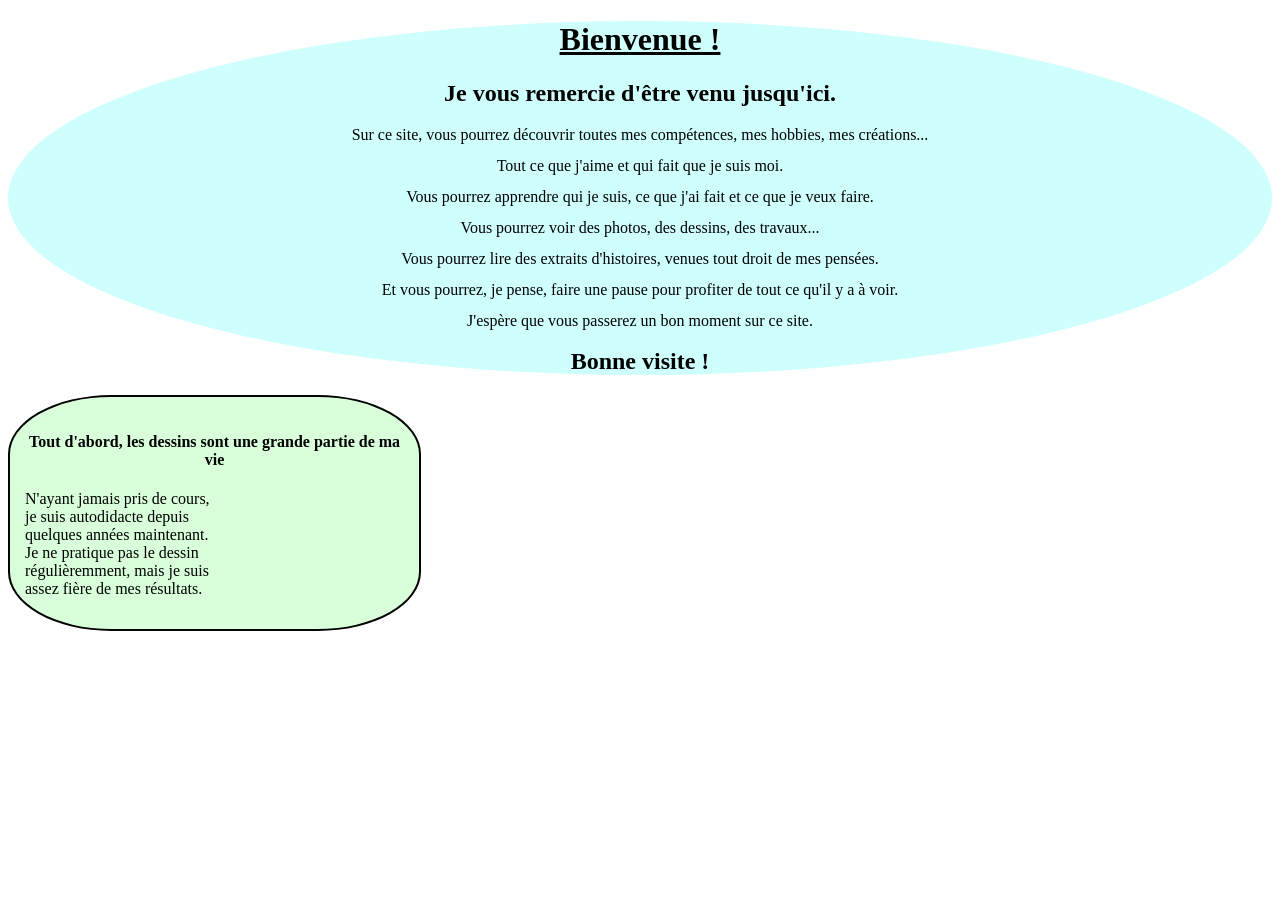
==== site.html @ a098e4d4 "Add files via upload" ====
<!DOCTYPE html>
<html lang="fr"></html>

<head>
    <meta charset="UTF-8">
    <meta name="viewport" content="width=device-width,initial-scale=1.0">
    <title>Présentation - FÉAU Romane</title>
    <link rel="stylesheet" href="site.css">
</head>
<body>
    <header>
        <h1>Bienvenue !</h1>
        <h2>Je vous remercie d'être venu jusqu'ici.</h2>
        <p>Sur ce site, vous pourrez découvrir toutes mes compétences, mes hobbies, mes créations... </p>
        <p>Tout ce que j'aime et qui fait que je suis moi.</p>
        <p>Vous pourrez apprendre qui je suis, ce que j'ai fait et ce que je veux faire.</p>
        <p>Vous pourrez voir des photos, des dessins, des travaux...</p>
        <p>Vous pourrez lire des extraits d'histoires, venues tout droit de mes pensées.</p>
        <p>Et vous pourrez, je pense, faire une pause pour profiter de tout ce qu'il y a à voir.</p>
        <p>J'espère que vous passerez un bon moment sur ce site.</p>
        <h2>Bonne visite !</h2>
    </header>
    <main>
        <p></p>
        <div class="hobbies">
            <div class="dessins">
                <h4>Tout d'abord, les dessins sont une grande partie de ma vie</h4>
                <p>N'ayant jamais pris de cours, je suis autodidacte depuis quelques années maintenant. Je ne pratique pas le dessin régulièremment, mais je suis assez fière de mes résultats.</p>
            </section>
        </div>
    </main>
    <footer>

    </footer>
</body>
---- site.css ----
header{
    background-color:rgb(207, 255, 253);
    color: black;
    text-align: center;
    border-radius: 50%;}
header h1{
    text-decoration: underline;}
header p{
    line-height: 15px;}
.dessins{
    background-color: rgb(216, 255, 217);
    border-radius: 25%;
    border: 2px solid;
    padding: 15px;
    width: 30%;}
.dessins h4{
    text-align: center;}
.dessins p{
    width: 50%;}
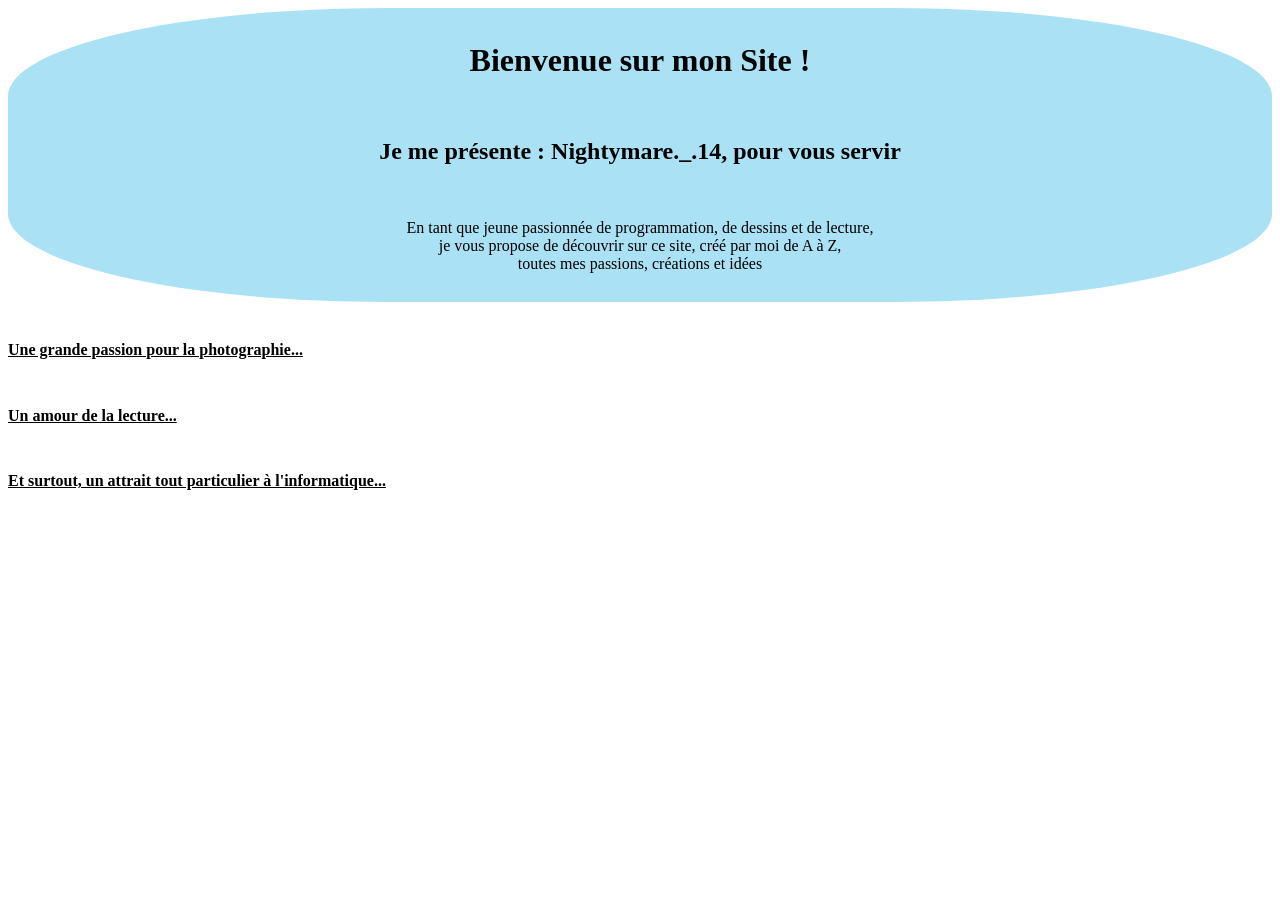
==== commit 48bbd5f6: "Add files via upload" ====
--- a/site.html
+++ b/site.html
@@ -1,35 +1,43 @@
 <!DOCTYPE html>
-<html lang="fr"></html>
+<html lang="fr">
+    <head>
+        <meta charset="UTF-8">
+        <meta name="viewport" content="width=device-width,initial-scale=1.0">
+        <title>Nightymare._.14 - Site Officiel</title>
+        <link rel="stylesheet" href="site.css">
 
-<head>
-    <meta charset="UTF-8">
-    <meta name="viewport" content="width=device-width,initial-scale=1.0">
-    <title>Présentation - FÉAU Romane</title>
-    <link rel="stylesheet" href="site.css">
-</head>
-<body>
-    <header>
-        <h1>Bienvenue !</h1>
-        <h2>Je vous remercie d'être venu jusqu'ici.</h2>
-        <p>Sur ce site, vous pourrez découvrir toutes mes compétences, mes hobbies, mes créations... </p>
-        <p>Tout ce que j'aime et qui fait que je suis moi.</p>
-        <p>Vous pourrez apprendre qui je suis, ce que j'ai fait et ce que je veux faire.</p>
-        <p>Vous pourrez voir des photos, des dessins, des travaux...</p>
-        <p>Vous pourrez lire des extraits d'histoires, venues tout droit de mes pensées.</p>
-        <p>Et vous pourrez, je pense, faire une pause pour profiter de tout ce qu'il y a à voir.</p>
-        <p>J'espère que vous passerez un bon moment sur ce site.</p>
-        <h2>Bonne visite !</h2>
-    </header>
-    <main>
-        <p></p>
-        <div class="hobbies">
-            <div class="dessins">
-                <h4>Tout d'abord, les dessins sont une grande partie de ma vie</h4>
-                <p>N'ayant jamais pris de cours, je suis autodidacte depuis quelques années maintenant. Je ne pratique pas le dessin régulièremment, mais je suis assez fière de mes résultats.</p>
+    </head>
+    <body>
+        <header>
+            <h1>Bienvenue sur mon Site ! </h1><BR>
+            <h2>Je me présente : Nightymare._.14, pour vous servir</h2><BR>
+            
+            <p>En tant que jeune passionnée de programmation, de dessins et de lecture,<BR>
+                je vous propose de découvrir sur ce site, créé par moi de A à Z, <BR>
+                toutes mes passions, créations et idées <BR></p>
+        </header>
+
+        <main>
+            <BR>
+            <section id="intérêts">
+                <div class="passions">
+                    <div class="photo">
+                        <a href="sous_pages/photo.html" >
+                        <h4>Une grande passion pour la photographie...</h4><BR2></a>
+                        
+                        
+                    </div>
+                    <div class="livre">
+                        <a href="sous_pages/livre.html">
+                        <h4>Un amour de la lecture...</h4><BR2></a>
+                    </div>
+                    <div class="code">
+                        <a href="sous_pages/code.html">
+                        <h4>Et surtout, un attrait tout particulier à l'informatique...</h4><BR2></a>
+                    </div>
+                </div>
             </section>
-        </div>
-    </main>
-    <footer>
-
-    </footer>
-</body>+            
+        </main>
+    </body>
+</html>
--- a/site.css
+++ b/site.css
@@ -1,25 +1,19 @@
-header{
-    background-color:rgb(207, 255, 253);
-    color: black;
-    text-align: center;
-    border-radius: 50%;}
-header h1{
-    text-decoration: underline;}
-header p{
-    line-height: 15px;}
-.dessins{
-    background-color: rgb(216, 255, 217);
+header{text-align: center; 
+    background-color:rgba(89, 195, 234, 0.5);
+    border-radius: 30%;
+    padding: 1%;}
+
+a{color: black;}
+
+.passions{display: flex;
+    flex-direction: column;
+    justify-content: space-around;
+    gap: 5px;}
+
+/*.photo{background-image: url(images/IMG_2197.JPG);
+    background-position: 50%;
     border-radius: 25%;
-    border: 2px solid;
-    padding: 15px;
-    width: 30%;}
-.dessins h4{
     text-align: center;}
-.dessins p{
-    width: 50%;}
+*/
 
 
-
-
-
-
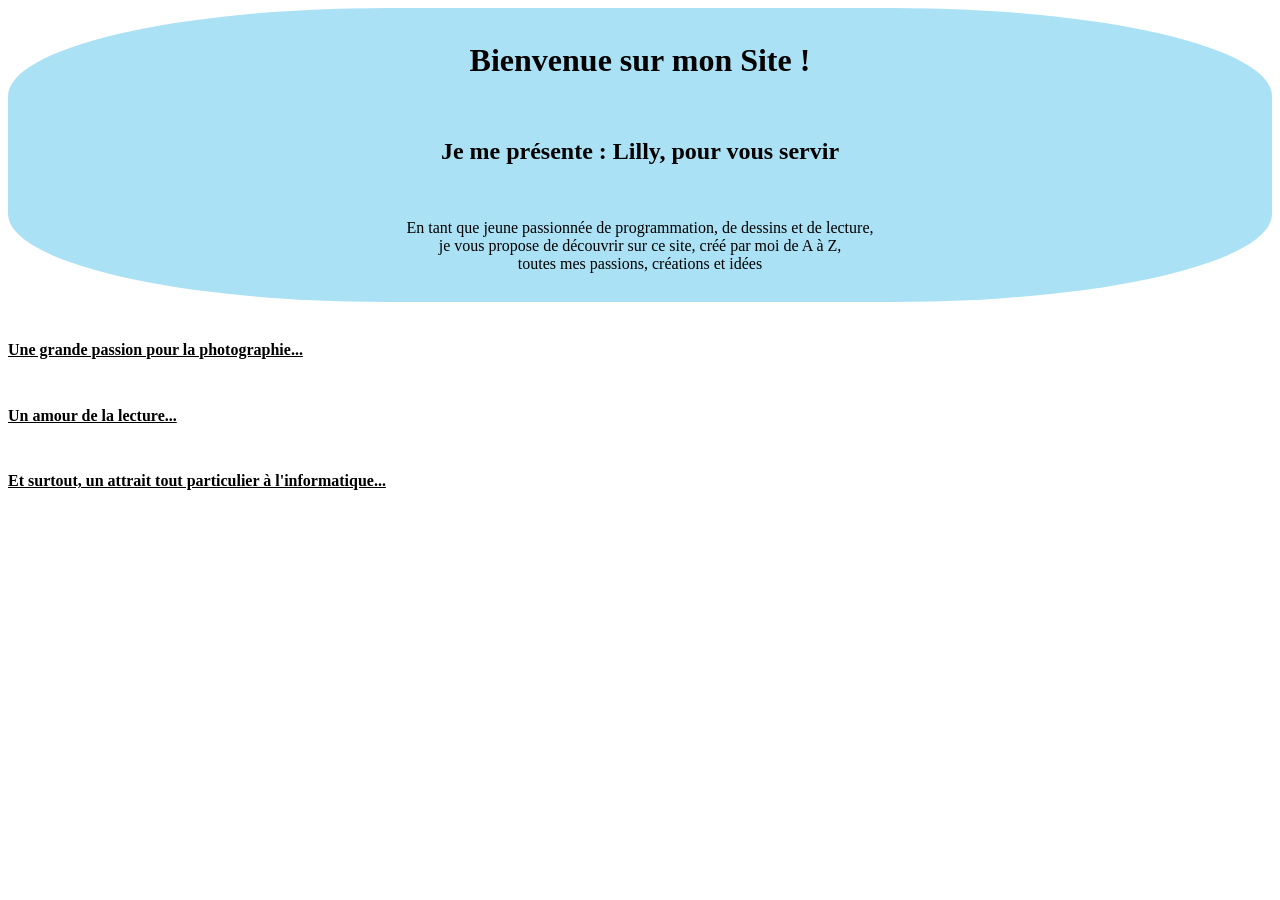
==== commit 4c6a3e1b: "Update site.html" ====
--- a/site.html
+++ b/site.html
@@ -3,14 +3,14 @@
     <head>
         <meta charset="UTF-8">
         <meta name="viewport" content="width=device-width,initial-scale=1.0">
-        <title>Nightymare._.14 - Site Officiel</title>
+        <title>Lilly - Site Officiel</title>
         <link rel="stylesheet" href="site.css">
 
     </head>
     <body>
         <header>
             <h1>Bienvenue sur mon Site ! </h1><BR>
-            <h2>Je me présente : Nightymare._.14, pour vous servir</h2><BR>
+            <h2>Je me présente : Lilly, pour vous servir</h2><BR>
             
             <p>En tant que jeune passionnée de programmation, de dessins et de lecture,<BR>
                 je vous propose de découvrir sur ce site, créé par moi de A à Z, <BR>
@@ -40,4 +40,5 @@
             
         </main>
     </body>
-</html>+
+</html>
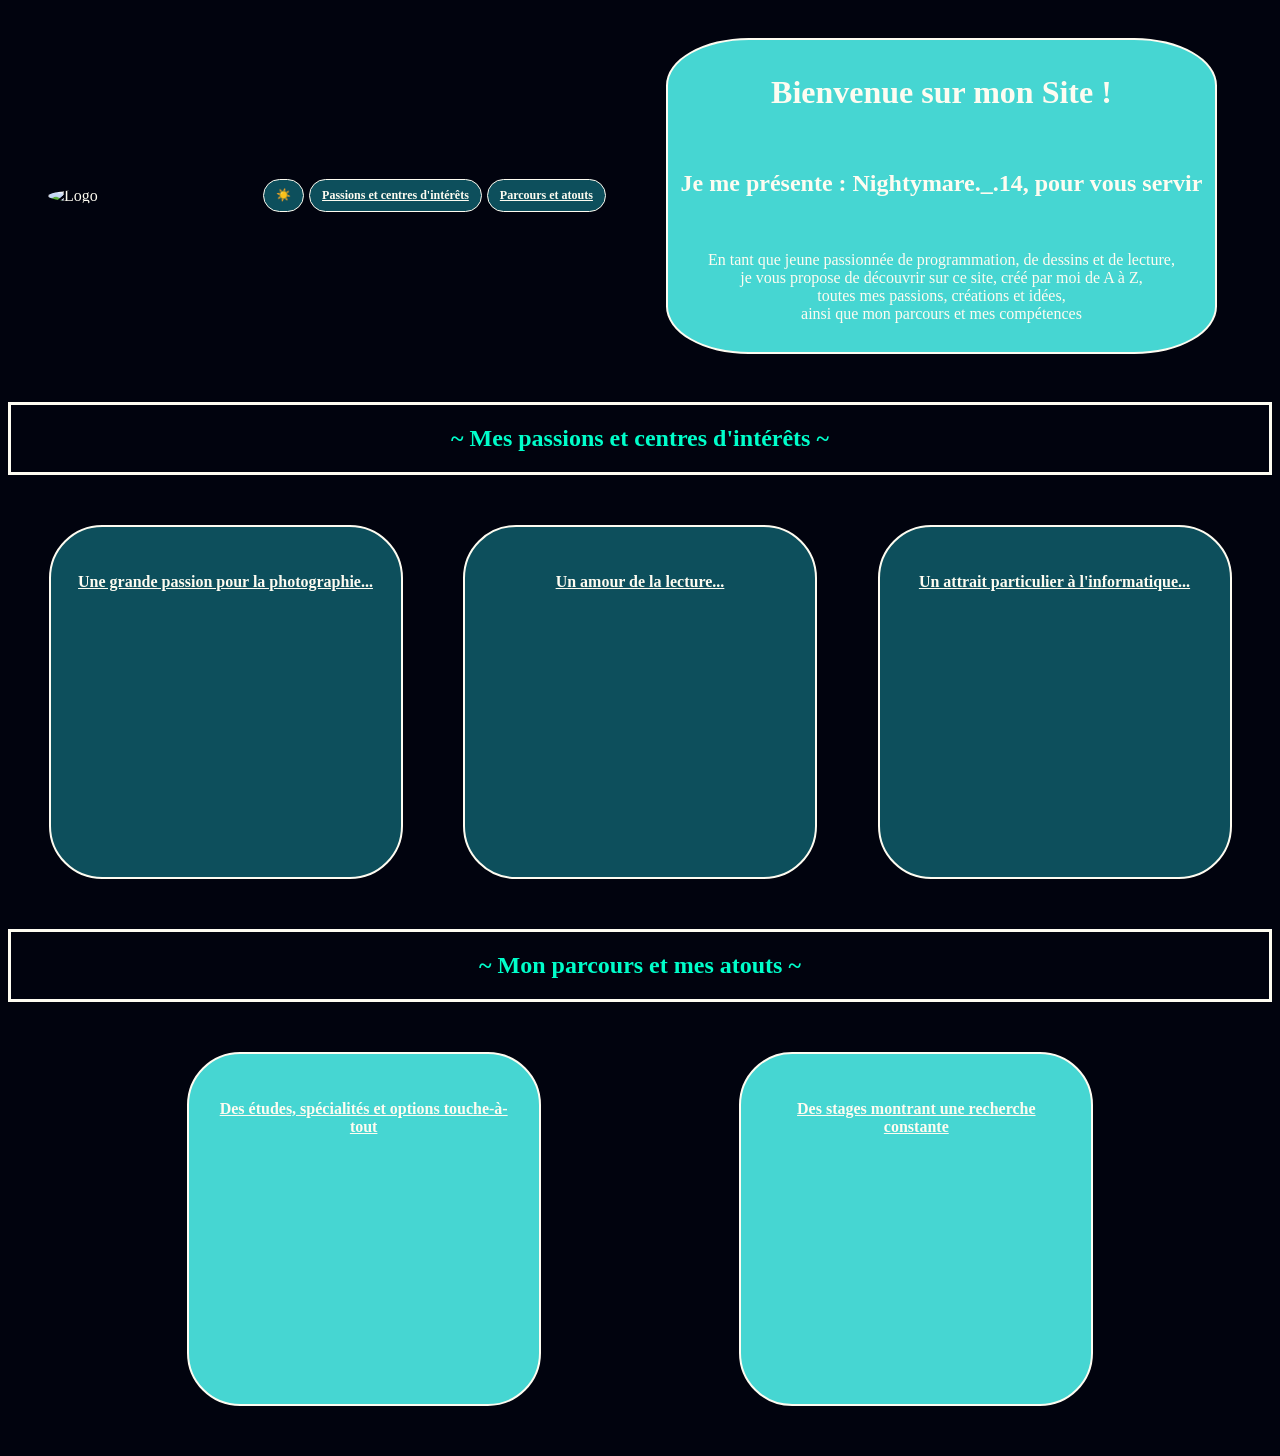
==== commit 36c1d354: "Add files via upload" ====
--- a/site.html
+++ b/site.html
@@ -3,42 +3,65 @@
     <head>
         <meta charset="UTF-8">
         <meta name="viewport" content="width=device-width,initial-scale=1.0">
-        <title>Lilly - Site Officiel</title>
+        <title>Nightymare._.14 - Site Officiel</title>
+        <link rel="stylesheet" href="style.css">
         <link rel="stylesheet" href="site.css">
+        <script src="java.js" defer></script>
 
     </head>
     <body>
         <header>
-            <h1>Bienvenue sur mon Site ! </h1><BR>
-            <h2>Je me présente : Lilly, pour vous servir</h2><BR>
+            <div class="menu">
+                <img id='logo' src="images/Logo_Dark.png" alt="Logo"
+                    style="width: 200px; border-radius: 50%; margin: 15px;">
+                <button id='change-mode' class="bouton">☀️</button>
+                <button class="bouton"><a href="#interets">Passions et centres d'intérêts</a></button>
+                <button class="bouton"><a href="#parcours">Parcours et atouts</a></button>
+            </div>
+            <div class="header">
+                <h1>Bienvenue sur mon Site ! </h1><BR>
+                <h2>Je me présente : Nightymare._.14, pour vous servir</h2><BR>
             
-            <p>En tant que jeune passionnée de programmation, de dessins et de lecture,<BR>
+                <p>En tant que jeune passionnée de programmation, de dessins et de lecture,<BR>
                 je vous propose de découvrir sur ce site, créé par moi de A à Z, <BR>
-                toutes mes passions, créations et idées <BR></p>
+                toutes mes passions, créations et idées, <BR>
+                ainsi que mon parcours et mes compétences<BR></p>
+            </div>
         </header>
 
         <main>
             <BR>
-            <section id="intérêts">
-                <div class="passions">
-                    <div class="photo">
-                        <a href="sous_pages/photo.html" >
-                        <h4>Une grande passion pour la photographie...</h4><BR2></a>
-                        
-                        
-                    </div>
-                    <div class="livre">
-                        <a href="sous_pages/livre.html">
-                        <h4>Un amour de la lecture...</h4><BR2></a>
-                    </div>
-                    <div class="code">
-                        <a href="sous_pages/code.html">
-                        <h4>Et surtout, un attrait tout particulier à l'informatique...</h4><BR2></a>
-                    </div>
+            <div id='interets' class="section">
+                <h2>~ Mes passions et centres d'intérêts ~</h2>
+            </div>
+            <div class="content">
+                <div class="passion">
+                    <a href="sous_pages/photo.html" >
+                    <h4>Une grande passion pour la photographie...</h4><BR2></a>  
                 </div>
-            </section>
-            
+                <div class="passion">
+                    <a href="sous_pages/livre.html">
+                    <h4>Un amour de la lecture...</h4><BR2></a>
+                </div>
+                <div class="passion">
+                    <a href="sous_pages/code.html">
+                    <h4>Un attrait particulier à l'informatique...</h4><BR2></a>
+                </div>
+            </div>
+
+            <div id='parcours' class="section">
+                <h2>~ Mon parcours et mes atouts ~</h2>
+            </div>
+            <div class="content">
+                <div class="travail">
+                    <a href="sous_pages/étude.html" >
+                    <h4>Des études, spécialités et options touche-à-tout</h4><BR2></a>  
+                </div>
+                <div class="travail">
+                    <a href="sous_pages/stage.html">
+                    <h4>Des stages montrant une recherche constante</h4><BR2></a>
+                </div>
+            </div>
         </main>
     </body>
-
-</html>
+</html>
--- a/style.css
+++ b/style.css
@@ -0,0 +1,37 @@
+.clair {
+    --bg-color: #fefcf1;
+    --text-color: #01030e;
+    --color-1: #f1afa2;
+    --color-2: #b9272e;
+    --color-3: #ff0135;
+}
+
+body {
+    --bg-color: #01030e;
+    --text-color: #fefcf1;  
+    --color-1: #0d4f5c;
+    --color-2: #46d6d2;
+    --color-3: #00feca;
+}
+
+html {
+    scroll-behavior: smooth;
+}
+
+body {
+    background-color: var(--bg-color);
+    color: var(--text-color);
+    transition: 0.5s;
+}
+
+.bouton {
+  color: var(--bg-color);
+  background-color: var(--color-1);
+  transition: all 1s ease-out;
+  border: 1px solid var(--text-color);
+  border-radius: 18px;
+  padding: 8px 12px;
+  margin-right: 5px;
+  text-align: center;
+  font: bold 12px Verdana;
+}
--- a/site.css
+++ b/site.css
@@ -1,19 +1,70 @@
-header{text-align: center; 
-    background-color:rgba(89, 195, 234, 0.5);
-    border-radius: 30%;
-    padding: 1%;}
+a{
+    color: var(--text-color);
+    transition: 0.5s;
+}
 
-a{color: black;}
+header {
+    display: flex;
+    justify-content: space-evenly;
+    align-items: center;
+    flex-wrap: wrap;
+}
 
-.passions{display: flex;
-    flex-direction: column;
-    justify-content: space-around;
-    gap: 5px;}
+.header{
+    text-align: center; 
+    background-color:var(--color-2);
+    border: 2px solid var(--text-color);
+    border-radius: 15%;
+    padding: 1%;
+    margin: 30px;
+    transition: 0.5s;
+}
 
-/*.photo{background-image: url(images/IMG_2197.JPG);
-    background-position: 50%;
-    border-radius: 25%;
-    text-align: center;}
-*/
+.menu{
+    display: flex;
+    align-items: center;
+    flex-wrap: wrap;
+}
+
+.section{
+    border: 3px solid var(--text-color);
+    color: var(--color-3);
+    text-align: center;
+    margin-bottom: 30px;
+    transition: 0.5s;
+}
+
+.content {
+    display: flex;
+    justify-content: space-evenly;
+    margin-bottom: 30px;
+}
+
+.passion {
+    background-color: var(--color-1);
+    border: 2px solid var(--text-color);
+    border-radius: 15%;
+    padding: 25px;
+    margin: 20px;
+	float: left;
+    width: 300px;
+    height: 300px;
+    text-align: center;
+    transition: 0.5s;
+}
+
+.travail {
+    background-color: var(--color-2);
+    border: 2px solid var(--text-color);
+    border-radius: 15%;
+    padding: 25px;
+    margin: 20px;
+	float: left;
+    width: 300px;
+    height: 300px;
+    text-align: center;
+    transition: 0.5s;
+}
 
 
+
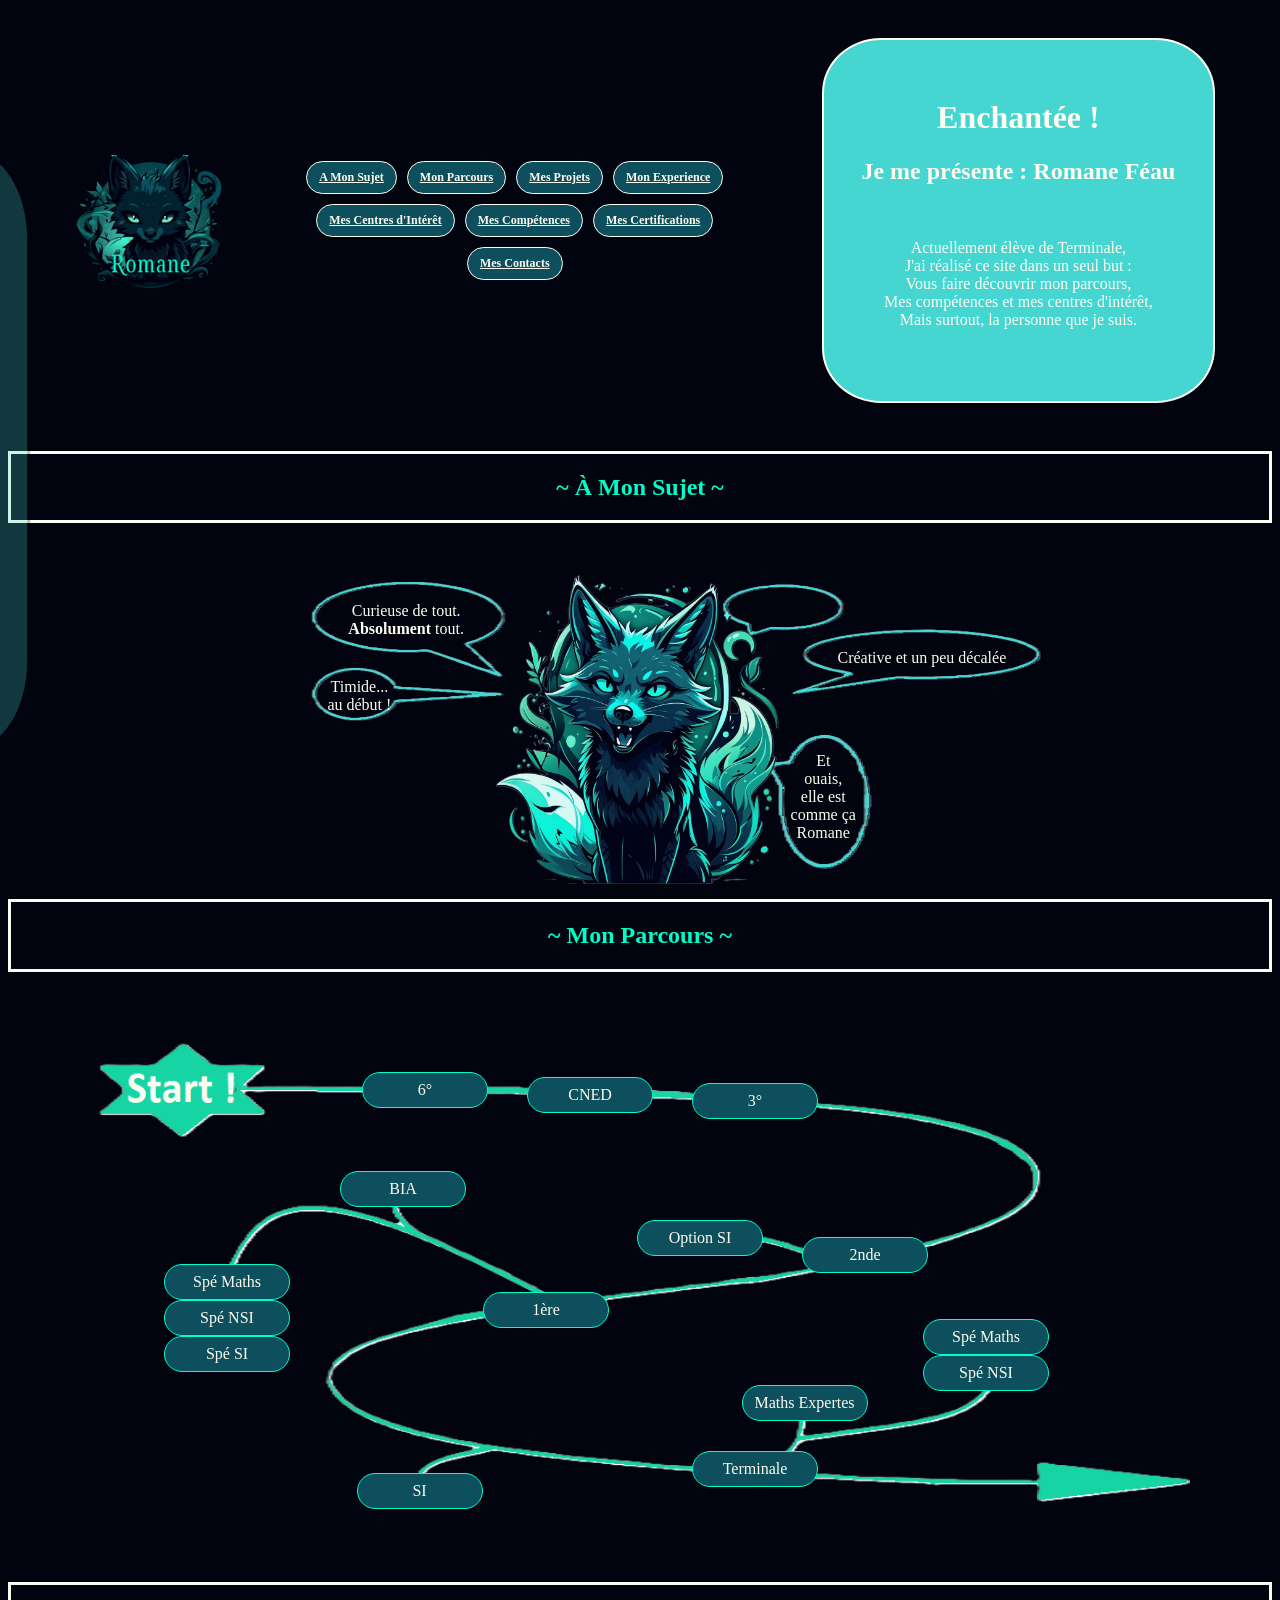
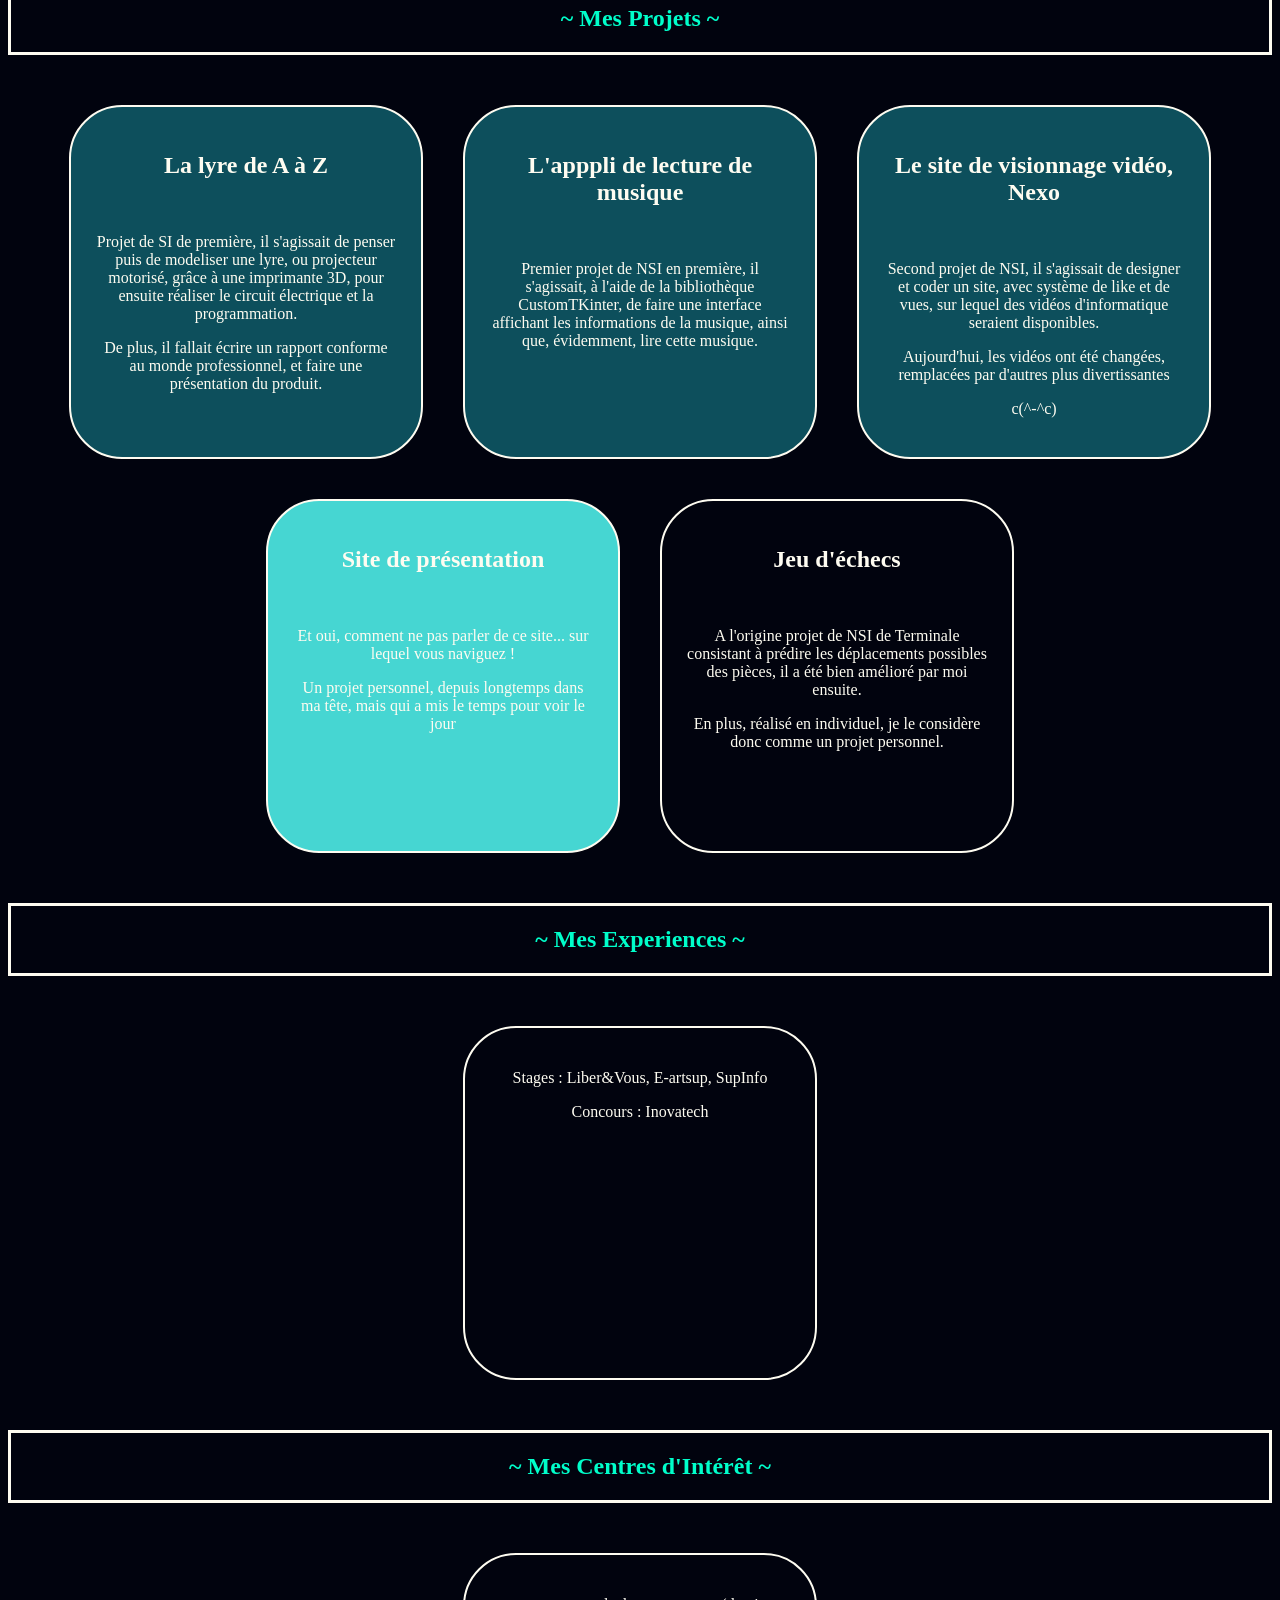
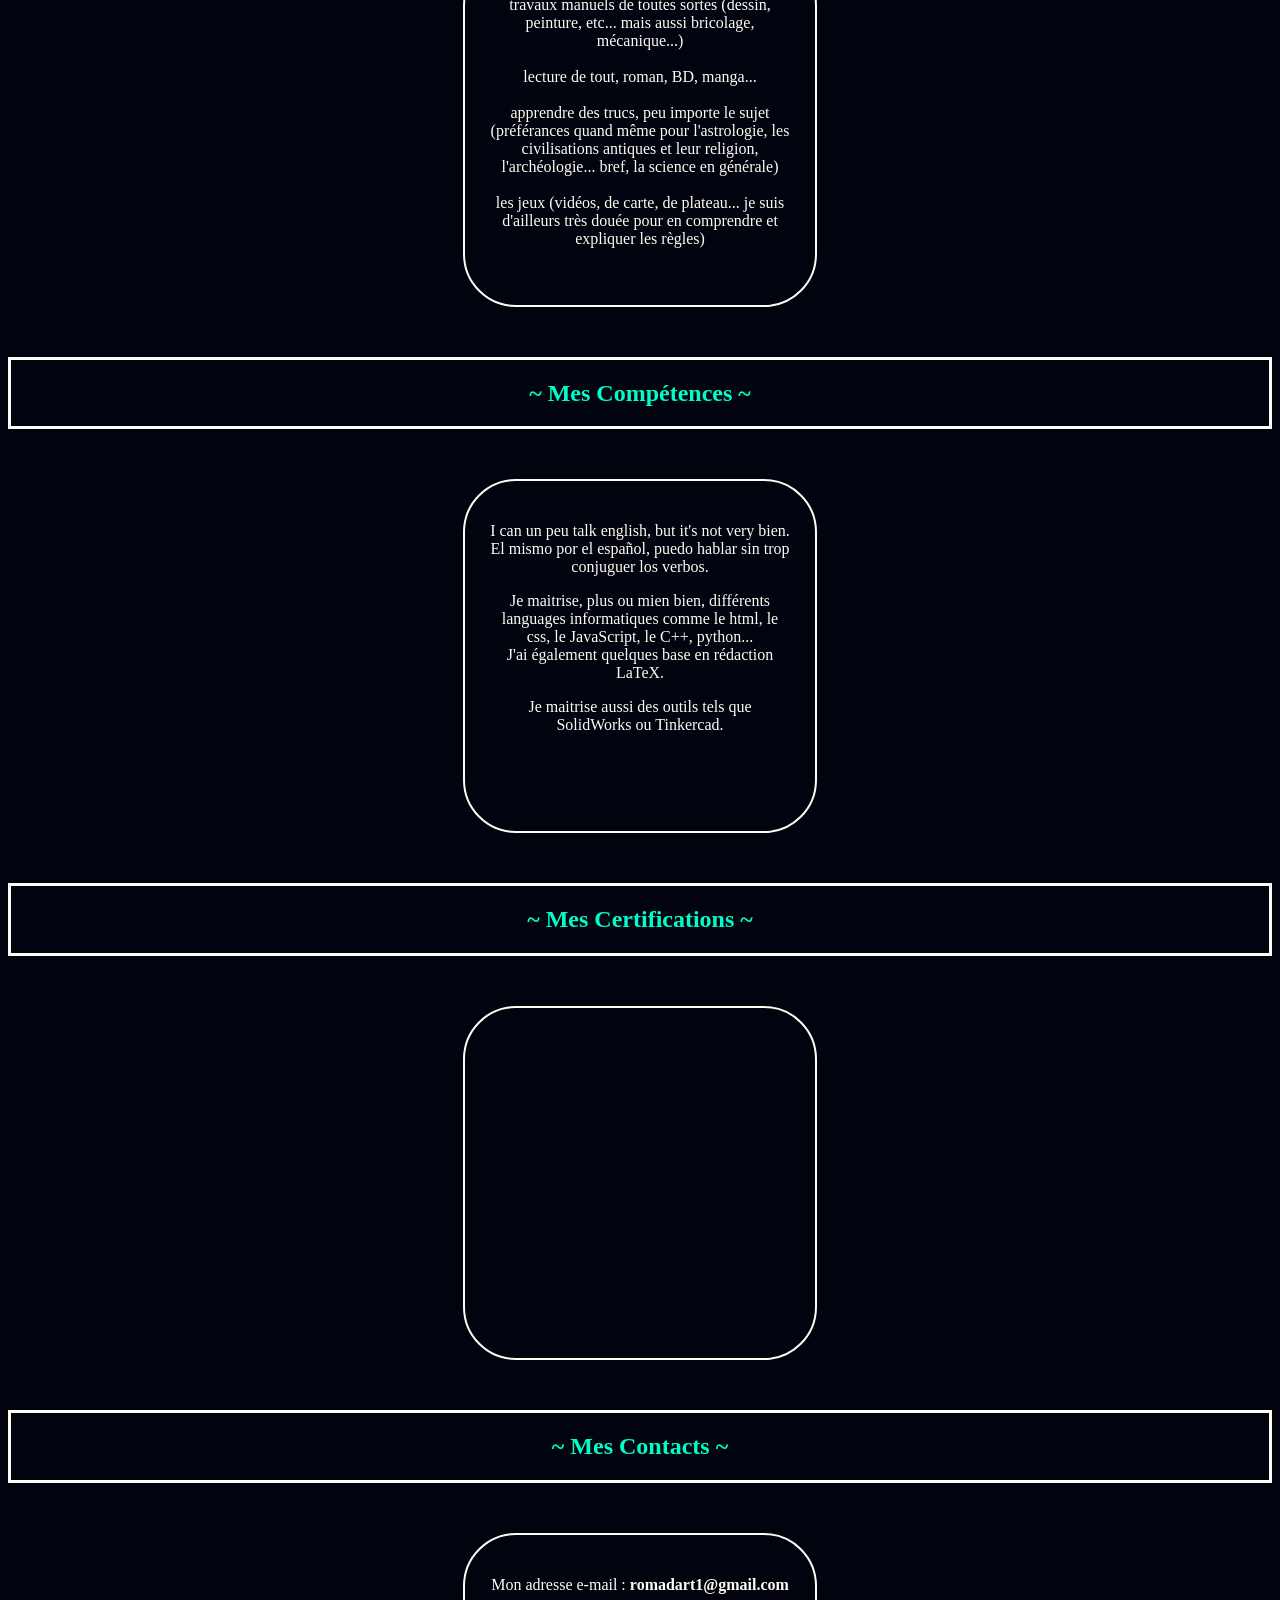
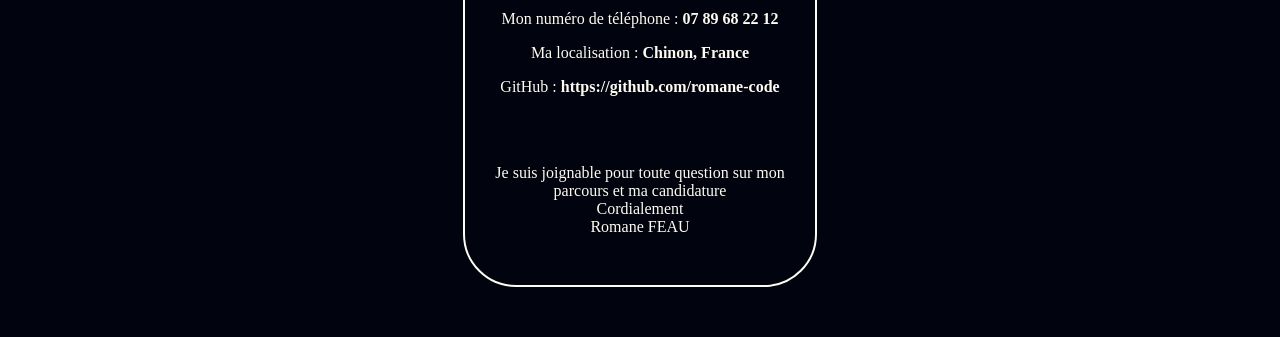
==== commit a015a2ee: "Add files via upload" ====
--- a/site.html
+++ b/site.html
@@ -3,65 +3,223 @@
     <head>
         <meta charset="UTF-8">
         <meta name="viewport" content="width=device-width,initial-scale=1.0">
-        <title>Nightymare._.14 - Site Officiel</title>
+        <title>Romane FEAU - Site Officiel</title>
         <link rel="stylesheet" href="style.css">
         <link rel="stylesheet" href="site.css">
         <script src="java.js" defer></script>
+        <script> 
+        const mode = localStorage.getItem('mode');
+        if (mode === 'clair') { 
+            document.documentElement.classList.add('clair');
+        }</script>
 
     </head>
-    <body>
+
+    <body id='accueil'>
         <header>
-            <div class="menu">
-                <img id='logo' src="images/Logo_Dark.png" alt="Logo"
+            <div id="menu">
+                <img id='logo2' src="image/Logo.png" alt="Logo"
                     style="width: 200px; border-radius: 50%; margin: 15px;">
+            <div class="reperes">
+                <p class="bouton"><a href="#moi">A Mon Sujet</a></p>
+                <p class="bouton"><a href="#parcours">Mon Parcours</a></p>
+                <p class="bouton"><a href="#projets">Mes Projets</a></p>
+                <p class="bouton"><a href="#experience">Mon Experience</a></p>
+                <p class="bouton"><a href="#interets">Mes Centres d'Intérêt</a></p>
+                <p class="bouton"><a href="#compétences">Mes Compétences</a></p>
+                <p class="bouton"><a href="#certifications">Mes Certifications</a></p>
+                <p class="bouton"><a href="#contact">Mes Contacts</a></p>
+            </div>
+            </div>
+
+            <div id="menu-lateral">
                 <button id='change-mode' class="bouton">☀️</button>
-                <button class="bouton"><a href="#interets">Passions et centres d'intérêts</a></button>
-                <button class="bouton"><a href="#parcours">Parcours et atouts</a></button>
-            </div>
+                <p class="bouton"><a href="#accueil">Accueil</a></p>
+                <img id='logo' src="image/Logo.png" alt="Logo"
+                    style="width: 200px; border-radius: 50%; margin: 15px;">
+            <div class="reperes-lateral">
+                <p class="bouton"><a href="#moi">A Mon Sujet</a></p>
+                <p class="bouton"><a href="#parcours">Mon Parcours</a></p>
+                <p class="bouton"><a href="#projets">Mes Projets</a></p>
+                <p class="bouton"><a href="#experience">Mon Experience</a></p>
+                <p class="bouton"><a href="#interets">Mes Centres d'Intérêt</a></p>
+                <p class="bouton"><a href="#compétences">Mes Compétences</a></p>            
+                <p class="bouton"><a href="#certifications">Mes Certifications</a></p>
+                <p class="bouton"><a href="#contact">Mes Contacts</a></p>
+            </div>
+            </div>
+
             <div class="header">
-                <h1>Bienvenue sur mon Site ! </h1><BR>
-                <h2>Je me présente : Nightymare._.14, pour vous servir</h2><BR>
-            
-                <p>En tant que jeune passionnée de programmation, de dessins et de lecture,<BR>
-                je vous propose de découvrir sur ce site, créé par moi de A à Z, <BR>
-                toutes mes passions, créations et idées, <BR>
-                ainsi que mon parcours et mes compétences<BR></p>
+                <h1>Enchantée ! </h1>
+                <h2>Je me présente : Romane Féau</h2><BR>
+                <p>Actuellement élève de Terminale, <BR>
+                    J'ai réalisé ce site dans un seul but :<BR>
+                    Vous faire découvrir mon parcours, <BR>
+                    Mes compétences et mes centres d'intérêt, <BR>
+                    Mais surtout, la personne que je suis.</p><BR>
             </div>
         </header>
 
         <main>
             <BR>
+            
+            <div id='moi' class="section">
+                <h2>~ À Mon Sujet ~</h2>
+            </div>
+            <div id='mon_sujet' class="content">
+                <img id='renard3' src="image/Renard_3.png" alt="Renard"
+                    style="width: 350px; margin: 15px;">
+                <p style="top: 16%; left: 31.5%; text-align: center;">Curieuse de tout. <BR> <b>Absolument</b> tout.</p>
+                <p style="top: 27.9%; left: 72.3%;">Créative et un peu décalée</p>
+                <p style="top: 40%; left: 27.8%; text-align: center;">Timide... <BR> au début ! </p>
+                <p style="top: 72%; left: 64.5%; text-align: center;">Et <BR> ouais, <BR> elle est <BR> comme ça <BR> Romane </p>
+            </div>
+
+
+            <div id='parcours' class="section">
+                <h2>~ Mon Parcours ~</h2>
+            </div>
+            <div id='etudes' class="content">
+                <p style="top: 15%; left: 30%;">6°</p>
+                <p style="top: 16%; left: 45%;">CNED</p>
+                <p style="top: 17%; left: 60%;">3°</p>
+                <p style="top: 45%; left: 70%;">2nde</p>
+                    <p style="top: 42%; left: 55%;">Option SI</p>
+                <p style="top: 55%; left: 41%;">1ère</p>
+                    <p style="top: 50%; left: 12%;">Spé Maths</p>
+                    <p style="top: 56.5%; left: 12%;">Spé NSI</p>
+                    <p style="top: 63%; left: 12%;">Spé SI</p>
+                    <p style="top: 33%; left: 28%;">BIA</p>
+                <p style="top: 88%; left: 29.5%;">SI</p>
+                <p style="top: 84%; left: 60%;">Terminale</p>
+                    <p style="top: 72%; left: 64.5%;">Maths Expertes</p>
+                    <p style="top: 60%; left: 81%;">Spé Maths</p>
+                    <p style="top: 66.5%; left: 81%;">Spé NSI</p>
+            </div>
+
+
+            <div id='projets' class="section">
+                <h2>~ Mes Projets ~</h2>
+            </div>
+            <div class="content">
+                <div class="zoomable">
+                <div id='Lyre' class="box">
+                    <h2> La lyre de A à Z </h2><BR>
+                    <p> Projet de SI de première, 
+                        il s'agissait de penser puis de modeliser une lyre, ou projecteur motorisé, grâce à une imprimante 3D,
+                        pour ensuite réaliser le circuit électrique et la programmation.</p>
+                    <p> De plus, il fallait écrire un rapport conforme au monde professionnel, et faire une présentation du produit.</p>    
+                </div></div>
+
+
+                <div class="zoomable">
+                <div id='Musique' class="box">
+                    <h2> L'apppli de lecture de musique </h2><BR>
+                    <p> Premier projet de NSI en première, 
+                        il s'agissait, à l'aide de la bibliothèque CustomTKinter,
+                        de faire une interface affichant les informations de la musique, 
+                        ainsi que, évidemment, lire cette musique.</p>  
+                </div></div>
+
+                <div class="zoomable">
+                <div id='Vidéo' class="box">
+                    <h2> Le site de visionnage vidéo, Nexo </h2><BR>
+                    <p> Second projet de NSI, 
+                        il s'agissait de designer et coder un site, 
+                        avec système de like et de vues,
+                        sur lequel des vidéos d'informatique seraient disponibles.</p>
+                    <p> Aujourd'hui, les vidéos ont été changées, remplacées par d'autres plus divertissantes</p> 
+                    <p> c(^-^c) </p> 
+                </div></div>
+
+                <div class="zoomable">
+                <div id='Site' class="box">
+                    <h2> Site de présentation </h2><BR>
+                    <p> Et oui, comment ne pas parler de ce site... sur lequel vous naviguez !</p>
+                    <p> Un projet personnel, depuis longtemps dans ma tête, mais qui a mis le temps pour voir le jour</p>  
+                </div></div>
+
+                <div class="zoomable">
+                <div id='Echec' class="box">
+                    <h2> Jeu d'échecs </h2><BR>
+                    <p> A l'origine projet de NSI de Terminale consistant à prédire les déplacements possibles des pièces, il a été bien amélioré par moi ensuite.</p>
+                    <p> En plus, réalisé en individuel, je le considère donc comme un projet personnel.</p>  
+                </div></div>
+
+            </div>
+
+
+            <div id='experience' class="section">
+                <h2>~ Mes Experiences ~</h2>
+            </div>
+            <div class="content">
+                <div class="box">
+                    <p>Stages : Liber&Vous, E-artsup, SupInfo</p>
+                    <p>Concours : Inovatech</p>
+                </div>
+            </div>
+
+
             <div id='interets' class="section">
-                <h2>~ Mes passions et centres d'intérêts ~</h2>
-            </div>
-            <div class="content">
-                <div class="passion">
-                    <a href="sous_pages/photo.html" >
-                    <h4>Une grande passion pour la photographie...</h4><BR2></a>  
-                </div>
-                <div class="passion">
-                    <a href="sous_pages/livre.html">
-                    <h4>Un amour de la lecture...</h4><BR2></a>
-                </div>
-                <div class="passion">
-                    <a href="sous_pages/code.html">
-                    <h4>Un attrait particulier à l'informatique...</h4><BR2></a>
-                </div>
-            </div>
-
-            <div id='parcours' class="section">
-                <h2>~ Mon parcours et mes atouts ~</h2>
-            </div>
-            <div class="content">
-                <div class="travail">
-                    <a href="sous_pages/étude.html" >
-                    <h4>Des études, spécialités et options touche-à-tout</h4><BR2></a>  
-                </div>
-                <div class="travail">
-                    <a href="sous_pages/stage.html">
-                    <h4>Des stages montrant une recherche constante</h4><BR2></a>
+                <h2>~ Mes Centres d'Intérêt ~</h2>
+            </div>
+            <div class="content">
+                <div class="box">
+                    <p>travaux manuels de toutes sortes (dessin, peinture, etc... mais aussi bricolage, mécanique...)<br> <br>
+                        lecture de tout, roman, BD, manga... <br> <br>
+                        apprendre des trucs, peu importe le sujet (préférances quand même pour l'astrologie, les civilisations antiques et leur religion, l'archéologie... bref, la science en générale)<br><br>
+                        les jeux (vidéos, de carte, de plateau... je suis d'ailleurs très douée pour en comprendre et expliquer les règles)</p>
+                </div>
+            </div>
+
+
+            <div id='compétences' class="section">
+                <h2>~ Mes Compétences ~</h2>
+            </div>
+            <div class="content">
+                <div class="box">
+                    <p> I can un peu talk english, but it's not very bien. El mismo por el español, puedo hablar sin trop conjuguer los verbos.</p>
+                    <p> Je maitrise, plus ou mien bien, différents languages informatiques comme le html, le css, le JavaScript, le C++, python...<br>
+                        J'ai également quelques base en rédaction LaTeX.</p>
+                    <p> Je maitrise aussi des outils tels que SolidWorks ou Tinkercad.</p>
+                </div>
+            </div>            
+
+
+             <div id='certifications' class="section">
+                <h2>~ Mes Certifications ~</h2>
+            </div>
+            <div class="content">
+                <div class="box">
+                </div>
+            </div>
+
+
+            <div id='contact' class="section">
+                <h2>~ Mes Contacts ~</h2>
+            </div>
+            <div class="content">
+                <div class="box">
+                    <p>Mon adresse e-mail : <b>romadart1@gmail.com</b></p>
+                    <p>Mon numéro de téléphone : <b>07 89 68 22 12</b></p>
+                    <p>Ma localisation : <b>Chinon, France</b></p>
+                    <p>GitHub : <b>https://github.com/romane-code</b></p>
+                    <BR><BR>
+                    <p>Je suis joignable pour toute question sur mon parcours et ma candidature <BR>
+                        Cordialement <BR>
+                        Romane FEAU</p>
+                    
                 </div>
             </div>
         </main>
+
+        <div id="overlay"></div>
+
+        <div id="Details_Lyre" class="detail">
+            <h2> La lyre, de A à Z</h2><BR>
+            <p> Projet de 12H réalisé en groupe de 6</p>
+            <p> Il ne fut malheureusement jamais terminé, pour cause d'imprimante 3D hors service</p>
+                    
+        </div>
     </body>
 </html>
--- a/style.css
+++ b/style.css
@@ -4,25 +4,63 @@
     --color-1: #f1afa2;
     --color-2: #b9272e;
     --color-3: #ff0135;
+    --img-1 : url(image/Mon_sujet_inverse.png);
+    --img-2 : url(image/Parcours_inverse.png);
 }
-
 body {
     --bg-color: #01030e;
     --text-color: #fefcf1;  
-    --color-1: #0d4f5c;
-    --color-2: #46d6d2;
+    --color-1: rgb(13, 79, 92);
+    --color-2: rgb(70, 214, 210);
     --color-3: #00feca;
+    --img-1 : url(image/Mon_sujet.png);
+    --img-2 : url(image/Parcours_2.png);
 }
+
+
 
 html {
     scroll-behavior: smooth;
 }
-
 body {
     background-color: var(--bg-color);
     color: var(--text-color);
     transition: 0.5s;
 }
+a {
+    color: var(--text-color);
+    transition: 0.5s;
+}
+
+
+
+#logo, #logo2, #renard3 {
+    opacity: 1;
+    transition: opacity 0.5s ease;
+}
+#logo.fade, #logo2.fade, #renard3.fade {
+    opacity: 0;
+}
+
+
+
+header {
+    display: flex;
+    justify-content: space-evenly;
+    align-items: center;
+    flex-wrap: wrap;
+}
+.header{
+    text-align: center; 
+    background-color:var(--color-2);
+    border: 2px solid var(--text-color);
+    border-radius: 15%;
+    padding: 3%;
+    margin: 30px;
+    transition: 0.5s;
+}
+
+
 
 .bouton {
   color: var(--bg-color);
@@ -31,7 +69,81 @@
   border: 1px solid var(--text-color);
   border-radius: 18px;
   padding: 8px 12px;
-  margin-right: 5px;
+  margin: 5px;
   text-align: center;
   font: bold 12px Verdana;
-}+}
+.bouton:hover {
+    transform: scale(1.1);
+}
+
+
+
+#menu{
+    display: flex;
+    justify-content: center;
+    align-items: center;
+    flex-wrap: wrap;
+}
+.reperes {
+    width: 500px;
+    display: flex;
+    justify-content: center;
+    flex-wrap: wrap;
+}
+
+#menu-lateral {
+    background-color: var(--color-2);
+    border-radius: 15%;
+    border: 3px solid var(--bg-color);
+    padding: 3%;
+
+    position: fixed;
+    top: 50%;
+    left: 30px;
+    width: 300px;
+    transform: translate(-100%, -50%);
+    transition: 0.5s;
+
+    display: flex;
+    align-items: center;
+    justify-content: center;
+    flex-wrap: wrap;
+    flex-direction: column;
+    gap: 10px;
+    opacity: 0.25;
+    z-index: 2;
+}
+#menu-lateral:hover {
+    left: -50px;
+    opacity: 1;
+    transition: 0.5s;
+    transform: translate(0, -50%);
+    z-index: 2;
+}
+.reperes-lateral {
+    width: 300px;
+    display: flex;
+    justify-content: center;
+    flex-wrap: wrap;
+    z-index: 3;
+}
+
+
+
+
+
+
+
+
+
+
+
+
+
+
+
+
+
+
+
--- a/site.css
+++ b/site.css
@@ -1,30 +1,30 @@
-a{
-    color: var(--text-color);
-    transition: 0.5s;
-}
-
-header {
+.content {
     display: flex;
-    justify-content: space-evenly;
-    align-items: center;
+    justify-content: center;
+    margin-bottom: 30px;
+    margin: 0 auto 30px;
     flex-wrap: wrap;
 }
 
-.header{
-    text-align: center; 
-    background-color:var(--color-2);
+
+
+.box {
     border: 2px solid var(--text-color);
     border-radius: 15%;
-    padding: 1%;
-    margin: 30px;
-    transition: 0.5s;
+    padding: 25px;
+    margin: 20px;
+	float: left;
+    width: 300px;
+    height: 300px;
+    text-align: center;
+    transition: transform 0.5s ease;
+}
+.box:hover {
+    transform: scale(1.2);
+    z-index: 2;
 }
 
-.menu{
-    display: flex;
-    align-items: center;
-    flex-wrap: wrap;
-}
+
 
 .section{
     border: 3px solid var(--text-color);
@@ -34,37 +34,118 @@
     transition: 0.5s;
 }
 
-.content {
-    display: flex;
-    justify-content: space-evenly;
-    margin-bottom: 30px;
+
+
+#mon_sujet {
+    position: relative;
+    width: 100%;
+    aspect-ratio: 4/1;
+  
+    background-image: var(--img-1);
+    background-size: contain;
+    background-position: center;
+    background-repeat: no-repeat;
+    transition: background-image 0.5s ease-in-out;
+    opacity: 1;
 }
+#mon_sujet img{
+    position: absolute;
+    transform: translate(-50%, -50%);
 
-.passion {
-    background-color: var(--color-1);
-    border: 2px solid var(--text-color);
-    border-radius: 15%;
-    padding: 25px;
-    margin: 20px;
-	float: left;
-    width: 300px;
-    height: 300px;
-    text-align: center;
-    transition: 0.5s;
+    top: 50%;
+    left: 49%;
+    height: 100%;
+    width: auto;
+    object-fit: contain;
 }
-
-.travail {
-    background-color: var(--color-2);
-    border: 2px solid var(--text-color);
-    border-radius: 15%;
-    padding: 25px;
-    margin: 20px;
-	float: left;
-    width: 300px;
-    height: 300px;
-    text-align: center;
-    transition: 0.5s;
+#mon_sujet p{
+    position: absolute;
+    transform: translate(-50%, -50%);
 }
 
 
 
+#etudes{
+    position: relative;
+    width: 100%;
+    max-width: 1100px;
+    aspect-ratio: 2/1;
+  
+    background-image: var(--img-2);
+    background-size: contain;
+    background-position: center;
+    background-repeat: no-repeat;
+    transition: background-image 0.5s ease-in-out;
+    opacity: 1;
+}
+#etudes p{
+    position: absolute;
+    transform: translate(-50%, -50%);
+
+    height: max-content;
+    width: 100px;
+    background-color: var(--color-1);
+    border: 1px solid var(--color-3);
+    border-radius: 18px;
+    padding: 8px 12px;
+    margin: 5px;
+    text-align: center;
+    transition: all 1s ease-out;
+}
+#etudes p:hover {
+    z-index: 1;
+}
+
+
+
+#Lyre, #Musique, #Vidéo {
+    background-color: var(--color-1);
+}
+#Site {
+    background-color: var(--color-2);
+}
+
+
+
+#overlay {
+    position: fixed;
+    inset: 0;
+    background: rgba(0,0,0,0.9);
+    opacity: 0;
+    pointer-events: none;
+    transition: opacity 0.3s;
+    z-index: 999;
+}
+#overlay.visible {
+    opacity: 1;
+    pointer-events: auto;
+}
+.zoomable {
+    cursor: pointer;
+    transition: all 0.3s ease;
+}
+
+
+
+.detail {
+    opacity: 0;
+    z-index: -1;
+
+    position: fixed;
+    top: 50%;
+    left: 50%;
+    width: 1500px;
+    transform: translate(-50%, -50%);
+
+
+    text-align: center;
+}
+.detail.visible {
+    opacity: 1;
+    z-index: 999;
+}
+
+
+
+
+
